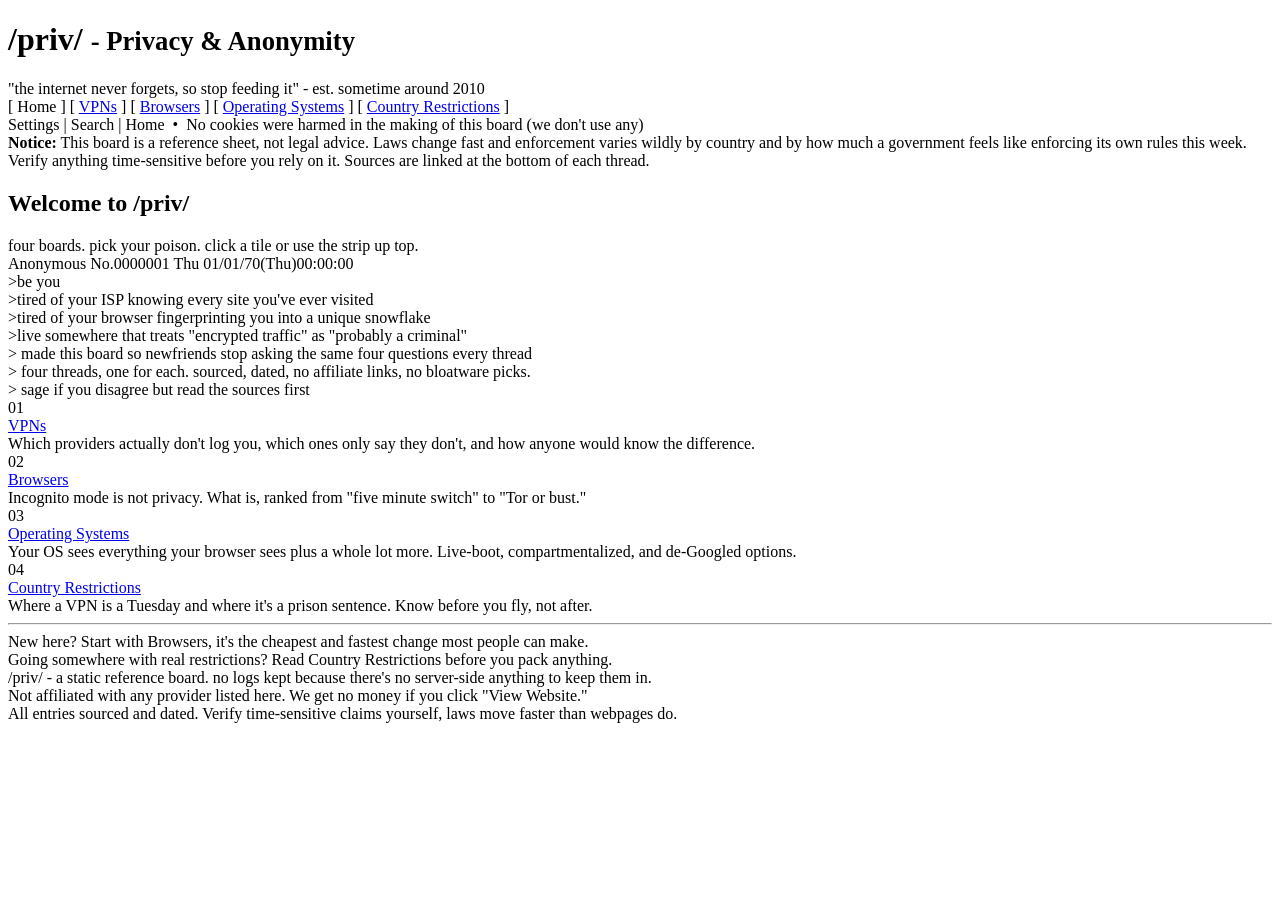
==== index.html @ 2ad65548 "Create index.html" ====
<!DOCTYPE html>
<html lang="en">
<head>
<meta charset="UTF-8">
<meta name="viewport" content="width=device-width, initial-scale=1.0">
<title>/priv/ - Privacy &amp; Anonymity</title>
<link rel="stylesheet" href="board.css">
</head>
<body>

<div class="siteHead">
  <div class="logoRow">
    <h1><span class="slash">/</span>priv<span class="slash">/</span> <small>- Privacy &amp; Anonymity</small></h1>
    <div class="tagline">"the internet never forgets, so stop feeding it" - est. sometime around 2010</div>
  </div>
</div>

<div class="boardStrip">
  [ <span class="cur">Home</span> ]
  [ <a href="vpns.html">VPNs</a> ]
  [ <a href="browsers.html">Browsers</a> ]
  [ <a href="operating-systems.html">Operating Systems</a> ]
  [ <a href="countries.html">Country Restrictions</a> ]
</div>
<div class="subStrip">
  Settings | Search | Home &nbsp;&bull;&nbsp; No cookies were harmed in the making of this board (we don't use any)
</div>

<div class="wrap">

  <div class="banner">
    <b>Notice:</b> This board is a reference sheet, not legal advice. Laws change fast and enforcement varies wildly by
    country and by how much a government feels like enforcing its own rules this week. Verify anything time-sensitive
    before you rely on it. Sources are linked at the bottom of each thread.
  </div>

  <div class="pageTitle">
    <h2>Welcome to /priv/</h2>
    <div class="sub">four boards. pick your poison. click a tile or use the strip up top.</div>
  </div>

  <div class="opPost">
    <div class="postInfo">
      <span class="name">Anonymous</span> <span class="num">No.0000001</span> Thu 01/01/70(Thu)00:00:00
    </div>
    <span class="gt">&gt;be you</span><br>
    <span class="gt">&gt;tired of your ISP knowing every site you've ever visited</span><br>
    <span class="gt">&gt;tired of your browser fingerprinting you into a unique snowflake</span><br>
    <span class="gt">&gt;live somewhere that treats "encrypted traffic" as "probably a criminal"</span><br>
    &gt; made this board so newfriends stop asking the same four questions every thread<br>
    &gt; four threads, one for each. sourced, dated, no affiliate links, no bloatware picks.<br>
    &gt; sage if you disagree but read the sources first
  </div>

  <div class="catGrid">

    <div class="catCard">
      <div class="bignum">01</div>
      <a class="cardlink" href="vpns.html">VPNs</a>
      <div class="desc">Which providers actually don't log you, which ones only say they don't, and how anyone would know the difference.</div>
    </div>

    <div class="catCard">
      <div class="bignum">02</div>
      <a class="cardlink" href="browsers.html">Browsers</a>
      <div class="desc">Incognito mode is not privacy. What is, ranked from "five minute switch" to "Tor or bust."</div>
    </div>

    <div class="catCard">
      <div class="bignum">03</div>
      <a class="cardlink" href="operating-systems.html">Operating Systems</a>
      <div class="desc">Your OS sees everything your browser sees plus a whole lot more. Live-boot, compartmentalized, and de-Googled options.</div>
    </div>

    <div class="catCard">
      <div class="bignum">04</div>
      <a class="cardlink" href="countries.html">Country Restrictions</a>
      <div class="desc">Where a VPN is a Tuesday and where it's a prison sentence. Know before you fly, not after.</div>
    </div>

  </div>

  <hr class="sep">

  <div class="threadNote">
    New here? Start with Browsers, it's the cheapest and fastest change most people can make.<br>
    Going somewhere with real restrictions? Read Country Restrictions before you pack anything.
  </div>

</div>

<div class="siteFoot">
  /priv/ - a static reference board. no logs kept because there's no server-side anything to keep them in.<br>
  Not affiliated with any provider listed here. We get no money if you click "View Website."<br>
  <div class="ubb">All entries sourced and dated. Verify time-sensitive claims yourself, laws move faster than webpages do.</div>
</div>

</body>
</html>
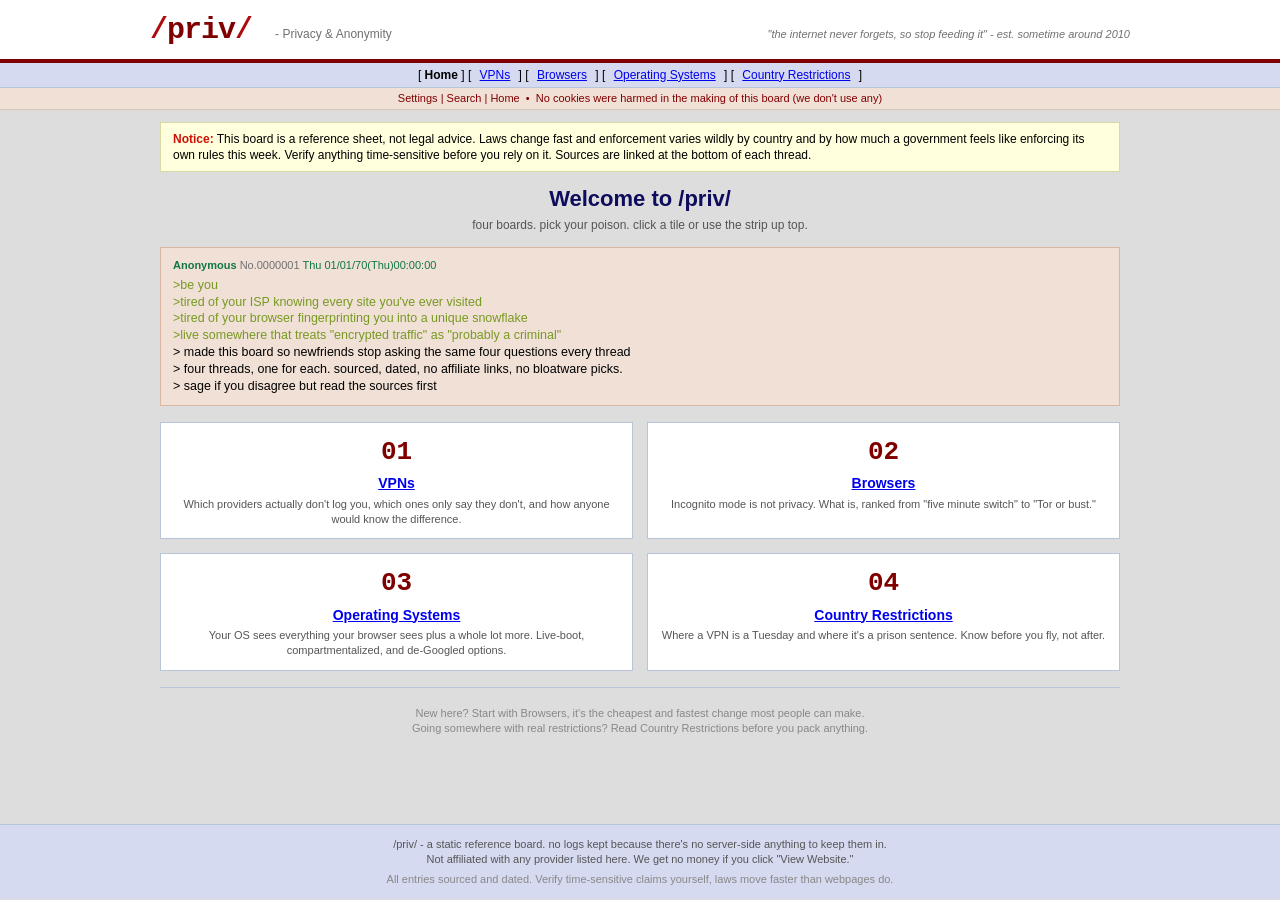
==== commit b6cac277: "Update index.html" ====
--- a/index.html
+++ b/index.html
@@ -17,10 +17,10 @@
 
 <div class="boardStrip">
   [ <span class="cur">Home</span> ]
-  [ <a href="vpns.html">VPNs</a> ]
-  [ <a href="browsers.html">Browsers</a> ]
-  [ <a href="operating-systems.html">Operating Systems</a> ]
-  [ <a href="countries.html">Country Restrictions</a> ]
+  [ <a href="vpns/">VPNs</a> ]
+  [ <a href="browsers/">Browsers</a> ]
+  [ <a href="operating-systems/">Operating Systems</a> ]
+  [ <a href="countries/">Country Restrictions</a> ]
 </div>
 <div class="subStrip">
   Settings | Search | Home &nbsp;&bull;&nbsp; No cookies were harmed in the making of this board (we don't use any)
@@ -56,25 +56,25 @@
 
     <div class="catCard">
       <div class="bignum">01</div>
-      <a class="cardlink" href="vpns.html">VPNs</a>
+      <a class="cardlink" href="vpns/">VPNs</a>
       <div class="desc">Which providers actually don't log you, which ones only say they don't, and how anyone would know the difference.</div>
     </div>
 
     <div class="catCard">
       <div class="bignum">02</div>
-      <a class="cardlink" href="browsers.html">Browsers</a>
+      <a class="cardlink" href="browsers/">Browsers</a>
       <div class="desc">Incognito mode is not privacy. What is, ranked from "five minute switch" to "Tor or bust."</div>
     </div>
 
     <div class="catCard">
       <div class="bignum">03</div>
-      <a class="cardlink" href="operating-systems.html">Operating Systems</a>
+      <a class="cardlink" href="operating-systems/">Operating Systems</a>
       <div class="desc">Your OS sees everything your browser sees plus a whole lot more. Live-boot, compartmentalized, and de-Googled options.</div>
     </div>
 
     <div class="catCard">
       <div class="bignum">04</div>
-      <a class="cardlink" href="countries.html">Country Restrictions</a>
+      <a class="cardlink" href="countries/">Country Restrictions</a>
       <div class="desc">Where a VPN is a Tuesday and where it's a prison sentence. Know before you fly, not after.</div>
     </div>
 
--- a/board.css
+++ b/board.css
@@ -0,0 +1,323 @@
+
+* { box-sizing: border-box; }
+
+html, body {
+  margin: 0;
+  padding: 0;
+  background: #EEF2FF url('[data-uri]');
+  background-color: #EEF2FF;
+  color: #000000;
+  font-family: Arial, Helvetica, sans-serif;
+  font-size: 13px;
+  line-height: 1.35;
+}
+
+a { color: #0000EE; text-decoration: underline; }
+a:visited { color: #551A8B; }
+a:hover { color: #DD0000; }
+
+.siteHead {
+  background: #FFFFFF;
+  border-bottom: 4px solid #800000;
+  padding: 10px 14px 8px 14px;
+}
+
+.siteHead .logoRow {
+  display: flex;
+  align-items: baseline;
+  justify-content: space-between;
+  flex-wrap: wrap;
+  max-width: 980px;
+  margin: 0 auto;
+}
+
+.siteHead h1 {
+  font-family: "Courier New", Courier, monospace;
+  font-size: 30px;
+  margin: 0;
+  color: #800000;
+  letter-spacing: -1px;
+}
+
+.siteHead h1 .slash { color: #AF0A0F; }
+.siteHead h1 small {
+  font-family: Arial, Helvetica, sans-serif;
+  font-size: 12px;
+  color: #707070;
+  letter-spacing: 0;
+  font-weight: normal;
+  margin-left: 6px;
+}
+
+.siteHead .tagline {
+  font-size: 11px;
+  color: #707070;
+  font-style: italic;
+}
+
+.boardStrip {
+  background: #D6DAF0;
+  border-bottom: 1px solid #B7C5D9;
+  padding: 4px 14px;
+  font-size: 12px;
+  text-align: center;
+}
+
+.boardStrip a { margin: 0 5px; white-space: nowrap; }
+.boardStrip .cur { color: #000; font-weight: bold; text-decoration: none; }
+
+.subStrip {
+  background: #F0E0D6;
+  border-bottom: 1px solid #D9C5B7;
+  padding: 3px 14px;
+  font-size: 11px;
+  text-align: center;
+  color: #800000;
+}
+
+.wrap {
+  max-width: 980px;
+  margin: 0 auto;
+  padding: 12px 10px 40px 10px;
+}
+
+.banner {
+  background: #FFFFDE;
+  border: 1px solid #D9D9A5;
+  padding: 8px 12px;
+  margin-bottom: 12px;
+  font-size: 12px;
+}
+
+.banner b { color: #CC1105; }
+
+.pageTitle {
+  text-align: center;
+  margin: 6px 0 14px 0;
+}
+.pageTitle h2 {
+  font-size: 22px;
+  color: #0F0C5D;
+  margin: 0 0 3px 0;
+}
+.pageTitle .sub {
+  font-size: 12px;
+  color: #555;
+}
+
+hr.sep {
+  border: none;
+  border-top: 1px solid #B7C5D9;
+  margin: 14px 0;
+}
+
+.opPost {
+  background: #F0E0D6;
+  border: 1px solid #D9B8A3;
+  padding: 10px 12px;
+  margin-bottom: 16px;
+  font-size: 12.5px;
+}
+.opPost .postInfo { font-size: 11px; color: #117743; margin-bottom: 4px; }
+.opPost .postInfo .name { color: #117743; font-weight: bold; }
+.opPost .postInfo .num { color: #707070; }
+.gt { color: #789922; }
+
+.entry {
+  background: #FFFFFF;
+  border: 1px solid #B7C5D9;
+  margin-bottom: 14px;
+  padding: 0;
+}
+
+.entry .postInfo {
+  background: #D6DAF0;
+  padding: 4px 10px;
+  font-size: 11px;
+  border-bottom: 1px solid #B7C5D9;
+}
+.entry .postInfo .name { color: #117743; font-weight: bold; }
+.entry .postInfo .num { color: #555; }
+.entry .postInfo .tag {
+  float: right;
+  background: #800000;
+  color: #fff;
+  padding: 0 6px;
+  font-weight: bold;
+  font-size: 10px;
+}
+
+.entryBody {
+  padding: 10px 12px 12px 12px;
+}
+
+.entryTitleRow {
+  display: flex;
+  justify-content: space-between;
+  align-items: flex-start;
+  flex-wrap: wrap;
+  gap: 8px;
+  margin-bottom: 6px;
+}
+
+.entryBody h3 {
+  margin: 0;
+  font-size: 16px;
+  color: #CC1105;
+}
+.entryBody h3 .juris {
+  font-size: 11px;
+  color: #555;
+  font-weight: normal;
+}
+
+.factList { margin: 6px 0 8px 0; padding: 0; list-style: none; }
+.factList li {
+  color: #789922;
+  margin: 2px 0;
+  padding-left: 0;
+}
+.factList li:before { content: "> "; color: #789922; }
+.factList li .k { color: #333; font-weight: bold; }
+
+.entryDesc { color: #222; margin: 6px 0 8px 0; }
+
+.entryFoot {
+  display: flex;
+  align-items: center;
+  justify-content: space-between;
+  flex-wrap: wrap;
+  gap: 8px;
+  margin-top: 8px;
+  padding-top: 8px;
+  border-top: 1px dashed #D6DAF0;
+}
+
+.srcNote { font-size: 10.5px; color: #888; }
+
+.btn {
+  display: inline-block;
+  font-family: Arial, Helvetica, sans-serif;
+  font-size: 12px;
+  font-weight: bold;
+  color: #000 !important;
+  text-decoration: none !important;
+  background: #D6DAF0;
+  border-top: 1px solid #F3F5FB;
+  border-left: 1px solid #F3F5FB;
+  border-right: 1px solid #7D8AAE;
+  border-bottom: 1px solid #7D8AAE;
+  padding: 4px 12px;
+}
+.btn:active {
+  border-top: 1px solid #7D8AAE;
+  border-left: 1px solid #7D8AAE;
+  border-right: 1px solid #F3F5FB;
+  border-bottom: 1px solid #F3F5FB;
+}
+.btn:hover { background: #C4CAEE; }
+
+.btn.warn { background: #F0D6D6; }
+.btn.warn:hover { background: #EEC0C0; }
+.btn.gud { background: #DCEFD1; }
+.btn.gud:hover { background: #CBE7BB; }
+
+.sev {
+  display: inline-block;
+  font-size: 10px;
+  font-weight: bold;
+  padding: 1px 6px;
+  color: #fff;
+}
+.sev-ban   { background: #AF0A0F; }
+.sev-heavy { background: #C87226; }
+.sev-cond  { background: #B79B1F; color:#000; }
+.sev-watch { background: #4B7A3D; }
+
+.stars { color: #C9A227; letter-spacing: -1px; font-size: 13px; }
+
+.ctable {
+  width: 100%;
+  border-collapse: collapse;
+  background: #fff;
+  font-size: 12px;
+  margin-bottom: 10px;
+}
+.ctable th {
+  background: #800000;
+  color: #fff;
+  text-align: left;
+  padding: 5px 8px;
+  font-size: 11px;
+}
+.ctable td {
+  border-bottom: 1px solid #E3E7F5;
+  padding: 6px 8px;
+  vertical-align: top;
+}
+.ctable tr:nth-child(even) td { background: #F5F7FC; }
+.ctable tr:hover td { background: #EDE7D6; }
+
+.siteFoot {
+  background: #D6DAF0;
+  border-top: 1px solid #B7C5D9;
+  padding: 12px 14px;
+  font-size: 11px;
+  color: #555;
+  text-align: center;
+  margin-top: 30px;
+}
+.siteFoot .ubb { margin-top: 6px; color: #888; }
+
+.pill {
+  display: inline-block;
+  background: #EEF2FF;
+  border: 1px solid #B7C5D9;
+  font-size: 10.5px;
+  padding: 1px 6px;
+  margin: 0 3px 3px 0;
+  color: #333;
+}
+
+.threadNote {
+  font-size: 11px;
+  color: #888;
+  text-align: center;
+  margin: 18px 0;
+}
+
+.catGrid {
+  display: grid;
+  grid-template-columns: repeat(2, 1fr);
+  gap: 14px;
+  margin: 16px 0;
+}
+@media (max-width: 700px) {
+  .catGrid { grid-template-columns: 1fr; }
+  .siteHead .logoRow { flex-direction: column; }
+  .entryTitleRow { flex-direction: column; }
+}
+.catCard {
+  background: #fff;
+  border: 1px solid #B7C5D9;
+  padding: 12px;
+  text-align: center;
+}
+.catCard .bignum {
+  font-family: "Courier New", monospace;
+  font-size: 26px;
+  color: #800000;
+  font-weight: bold;
+}
+.catCard a.cardlink {
+  display: block;
+  font-size: 14px;
+  font-weight: bold;
+  margin: 4px 0 4px 0;
+}
+.catCard .desc { font-size: 11px; color: #555; }
+
+:focus-visible {
+  outline: 2px solid #CC1105;
+  outline-offset: 1px;
+}
